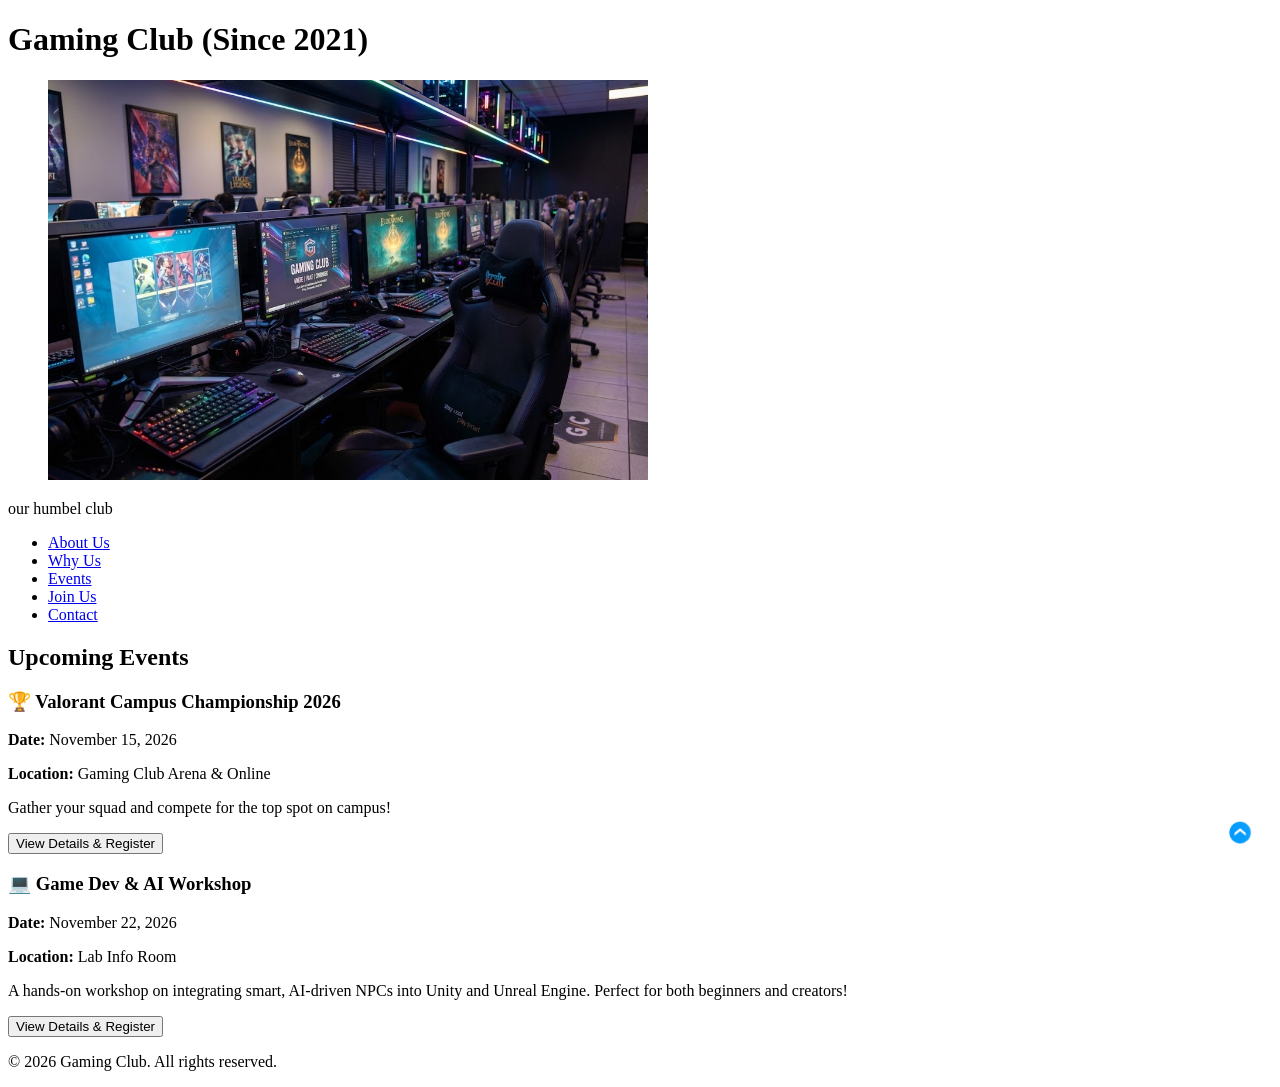
==== events.html @ 000f50c0 "Creer la page des evenements" ====
<!DOCTYPE html>
<html lang="en">
<head>
    <meta charset="UTF-8">
    <meta name="viewport" content="width=device-width, initial-scale=1.0">
    <title>🎮 Gaming Club</title>
</head>
<body>
    <header>
        <h1>Gaming Club (Since 2021)</h1>
        <figure>
            <img src="img/gaming club.jfif" alt="our gaming club" height="400">
        </figure>
        <figcaption>
            our humbel club
        </figcaption>
    </header>
    <nav id="sommaire">
        <ul>
            <li><a href="index.html#about-us">About Us</a></li>
            <li><a href="index.html#why-us">Why Us</a></li>
            <li><a href="events.html">Events</a></li>
            <li><a href="joinus.html">Join Us</a></li>
            <li><a href="index.html#contact">Contact</a></li>
        </ul>
    </nav>
    <main>
        <section id="upcoming-events">
            <h2>Upcoming Events</h2>
        
            <article class="event-card">
                <h3>🏆 Valorant Campus Championship 2026</h3>
                <p><strong>Date:</strong> November 15, 2026</p>
                <p><strong>Location:</strong> Gaming Club Arena & Online</p>
                <p>Gather your squad and compete for the top spot on campus!</p>
            
                <a href="valo.html">
                    <button type="button">View Details & Register</button>
                </a>
            </article>

            <article class="event-card">
                <h3>💻 Game Dev & AI Workshop</h3>
                <p><strong>Date:</strong> November 22, 2026</p>
                <p><strong>Location:</strong> Lab Info Room</p>
                <p>A hands-on workshop on integrating smart, AI-driven NPCs into Unity and Unreal Engine. Perfect for both beginners and creators!</p>

                <a href="gamedev.html">
                    <button type="button">View Details & Register</button>
                </a>
            </article>
        </section>
    </main>
    <footer>
        <p>&copy; 2026 Gaming Club. All rights reserved.</p>
    </footer>
    <a href="#sommaire"><img src="img/button.png" alt="bouton" style="position: fixed;right: 0; top: 90%; width: 80px;"></a>
</body>
</html>
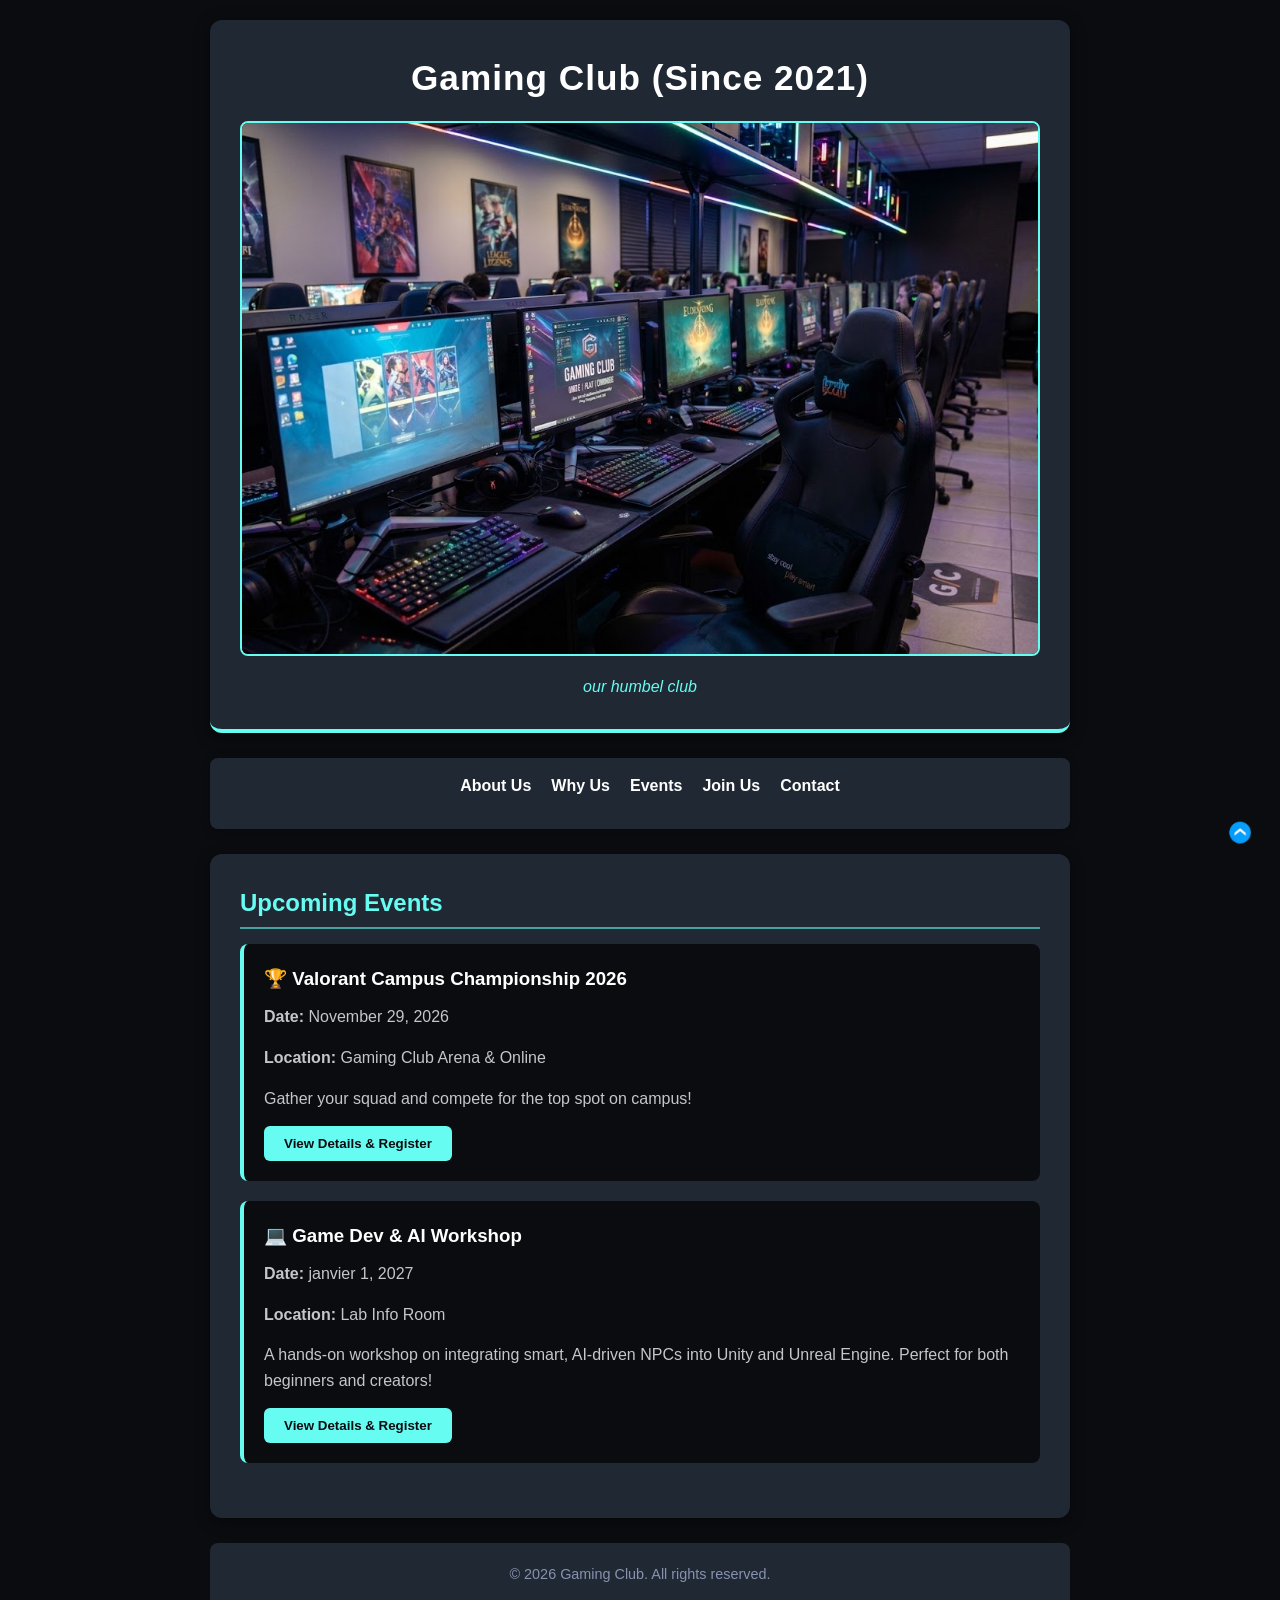
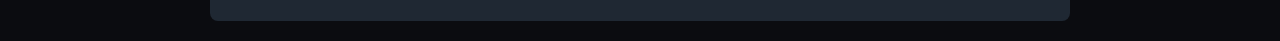
==== commit 9f339b1a: "resultats final" ====
--- a/events.html
+++ b/events.html
@@ -3,9 +3,11 @@
 <head>
     <meta charset="UTF-8">
     <meta name="viewport" content="width=device-width, initial-scale=1.0">
-    <title>🎮 Gaming Club</title>
+    <title>🎮 Gaming Club-events</title>
+    <link rel="icon" type="image/png" href="img/icon1.png">
 </head>
 <body>
+    <link rel="stylesheet" href="style.css">
     <header>
         <h1>Gaming Club (Since 2021)</h1>
         <figure>
@@ -30,7 +32,7 @@
         
             <article class="event-card">
                 <h3>🏆 Valorant Campus Championship 2026</h3>
-                <p><strong>Date:</strong> November 15, 2026</p>
+                <p><strong>Date:</strong> November 29, 2026</p>
                 <p><strong>Location:</strong> Gaming Club Arena & Online</p>
                 <p>Gather your squad and compete for the top spot on campus!</p>
             
@@ -41,7 +43,7 @@
 
             <article class="event-card">
                 <h3>💻 Game Dev & AI Workshop</h3>
-                <p><strong>Date:</strong> November 22, 2026</p>
+                <p><strong>Date:</strong> janvier 1, 2027</p>
                 <p><strong>Location:</strong> Lab Info Room</p>
                 <p>A hands-on workshop on integrating smart, AI-driven NPCs into Unity and Unreal Engine. Perfect for both beginners and creators!</p>
 
@@ -55,5 +57,6 @@
         <p>&copy; 2026 Gaming Club. All rights reserved.</p>
     </footer>
     <a href="#sommaire"><img src="img/button.png" alt="bouton" style="position: fixed;right: 0; top: 90%; width: 80px;"></a>
+    <script src="javascript.js"></script>
 </body>
 </html>
--- a/style.css
+++ b/style.css
@@ -0,0 +1,270 @@
+/* --- RESET & VARIABLES --- */
+* {
+    box-sizing: border-box;
+    margin: 0;
+    padding: 0;
+}
+
+body {
+    font-family: 'Segoe UI', Tahoma, Geneva, Verdana, sans-serif;
+    background-color: #0b0c10;
+    color: #c5c6c7;
+    line-height: 1.6;
+    padding: 20px;
+    max-width: 900px;
+    margin: 0 auto;
+}
+
+/* --- HEADER & LOGO --- */
+header {
+    text-align: center;
+    background: #1f2833;
+    padding: 30px;
+    border-radius: 12px;
+    border-bottom: 4px solid #66fcf1;
+    margin-bottom: 25px;
+    box-shadow: 0 4px 15px rgba(0, 0, 0, 0.5);
+}
+
+header h1 {
+    color: #ffffff;
+    font-size: 2.2rem;
+    margin-bottom: 15px;
+    letter-spacing: 1px;
+}
+
+header img {
+    max-width: 100%;
+    height: auto;
+    border-radius: 8px;
+    border: 2px solid #66fcf1;
+}
+
+figcaption {
+    color: #66fcf1;
+    font-style: italic;
+    margin-top: 10px;
+}
+
+/* --- NAVIGATION (SOMMAIRE) --- */
+nav#sommaire {
+    background: #1f2833;
+    padding: 15px;
+    border-radius: 8px;
+    margin-bottom: 25px;
+    box-shadow: 0 2px 10px rgba(0, 0, 0, 0.3);
+}
+
+nav#sommaire ul {
+    list-style: none;
+    display: flex;
+    justify-content: center;
+    flex-wrap: wrap;
+    gap: 20px;
+}
+
+nav#sommaire a {
+    color: #ffffff;
+    text-decoration: none;
+    font-weight: 600;
+    transition: color 0.3s;
+}
+
+nav#sommaire a:hover {
+    color: #66fcf1;
+}
+
+/* --- MAIN & SECTIONS --- */
+main {
+    background: #1f2833;
+    padding: 30px;
+    border-radius: 12px;
+    margin-bottom: 25px;
+    box-shadow: 0 4px 15px rgba(0, 0, 0, 0.4);
+}
+
+section {
+    margin-bottom: 25px;
+}
+
+h2 {
+    color: #66fcf1;
+    margin-bottom: 15px;
+    border-bottom: 2px solid #45a29e;
+    padding-bottom: 5px;
+}
+
+h3 {
+    color: #ffffff;
+    margin-bottom: 10px;
+}
+
+p, ul {
+    margin-bottom: 15px;
+}
+
+ul {
+    padding-left: 20px;
+}
+
+/* --- ARTICLES / CARTES D'ÉVÉNEMENTS --- */
+article {
+    background: #0b0c10;
+    border-left: 4px solid #66fcf1;
+    padding: 20px;
+    margin-bottom: 20px;
+    border-radius: 8px;
+    transition: transform 0.2s ease;
+}
+
+article:hover {
+    transform: translateY(-3px);
+}
+
+/* --- FORMULAIRES --- */
+fieldset {
+    border: 1px solid #45a29e;
+    padding: 20px;
+    border-radius: 8px;
+    background: #0b0c10;
+    margin-bottom: 20px;
+}
+
+legend {
+    color: #66fcf1;
+    font-weight: bold;
+    padding: 0 10px;
+}
+
+label {
+    display: block;
+    margin-bottom: 5px;
+    color: #ffffff;
+    font-weight: 500;
+}
+
+input[type="text"],
+input[type="email"],
+input[type="tel"],
+select {
+    width: 100%;
+    padding: 10px;
+    background: #1f2833;
+    border: 1px solid #45a29e;
+    color: #fff;
+    border-radius: 6px;
+    margin-bottom: 15px;
+}
+
+input:focus, select:focus {
+    outline: none;
+    border-color: #66fcf1;
+    box-shadow: 0 0 8px rgba(102, 252, 241, 0.4);
+}
+
+/* --- BOUTONS --- */
+button, input[type="submit"], input[type="reset"], .btn {
+    background-color: #66fcf1;
+    color: #0b0c10;
+    border: none;
+    padding: 10px 20px;
+    font-weight: bold;
+    border-radius: 6px;
+    cursor: pointer;
+    transition: background 0.3s, transform 0.2s;
+    text-decoration: none;
+    display: inline-block;
+}
+
+button:hover, input[type="submit"]:hover, .btn:hover {
+    background-color: #45a29e;
+    color: #ffffff;
+    transform: translateY(-2px);
+}
+
+input[type="reset"] {
+    background-color: #c5c6c7;
+    color: #0b0c10;
+}
+
+input[type="reset"]:hover {
+    background-color: #ffffff;
+}
+
+/* --- FOOTER --- */
+footer {
+    text-align: center;
+    padding: 20px;
+    background: #1f2833;
+    border-radius: 8px;
+    color: #8892b0;
+    font-size: 0.9rem;
+}
+/* --- MESSAGES ET ERREURS DE VALIDATION --- */
+.input-error {
+    border-color: #ff4d4d !important;
+    box-shadow: 0 0 8px rgba(255, 77, 77, 0.5) !important;
+}
+
+.error-message {
+    color: #ff4d4d;
+    font-size: 0.85rem;
+    font-weight: bold;
+    display: block;
+    margin-top: -10px;
+    margin-bottom: 15px;
+}
+/* --- STYLE DE LA VIDÉO CENTRÉE ET BORDURE --- */
+.centered-video {
+    display: block;             
+    margin: 20px auto;           
+    max-width: 100%;             
+    border: 3px solid #66fcf1;   
+    border-radius: 8px;          
+    box-shadow: 0 4px 15px rgba(102, 252, 241, 0.2); 
+}
+/* --- STYLE DE CONTACT  --- */
+#contact ul.contact-menu {
+    list-style: none;          
+    padding: 0;
+    display: flex;            
+    justify-content: center;   
+    flex-wrap: wrap;           
+    gap: 15px;             
+}
+
+#contact ul.contact-menu li {
+    margin: 0;                 
+}
+
+#contact a.contact-btn {
+    text-decoration: none;    
+    background-color: #66fcf1; 
+    color: #0b0c10;            
+    border: none;
+    padding: 10px 20px;
+    font-weight: bold;
+    border-radius: 6px;
+    cursor: pointer;
+    transition: background 0.3s, transform 0.2s;
+    display: inline-flex;      
+    align-items: center;
+}
+
+#contact a.contact-btn:hover {
+    background-color: #45a29e; 
+    color: #ffffff;
+    transform: translateY(-2px); 
+}
+/* --- NAVIGATION  --- */
+nav#sommaire {
+    background: #1f2833;
+    padding: 15px;
+    border-radius: 8px;
+    margin-bottom: 25px;
+    box-shadow: 0 2px 10px rgba(0, 0, 0, 0.3);
+    
+    position: sticky;
+    top: 0px;          
+    z-index: 1000;      
+}
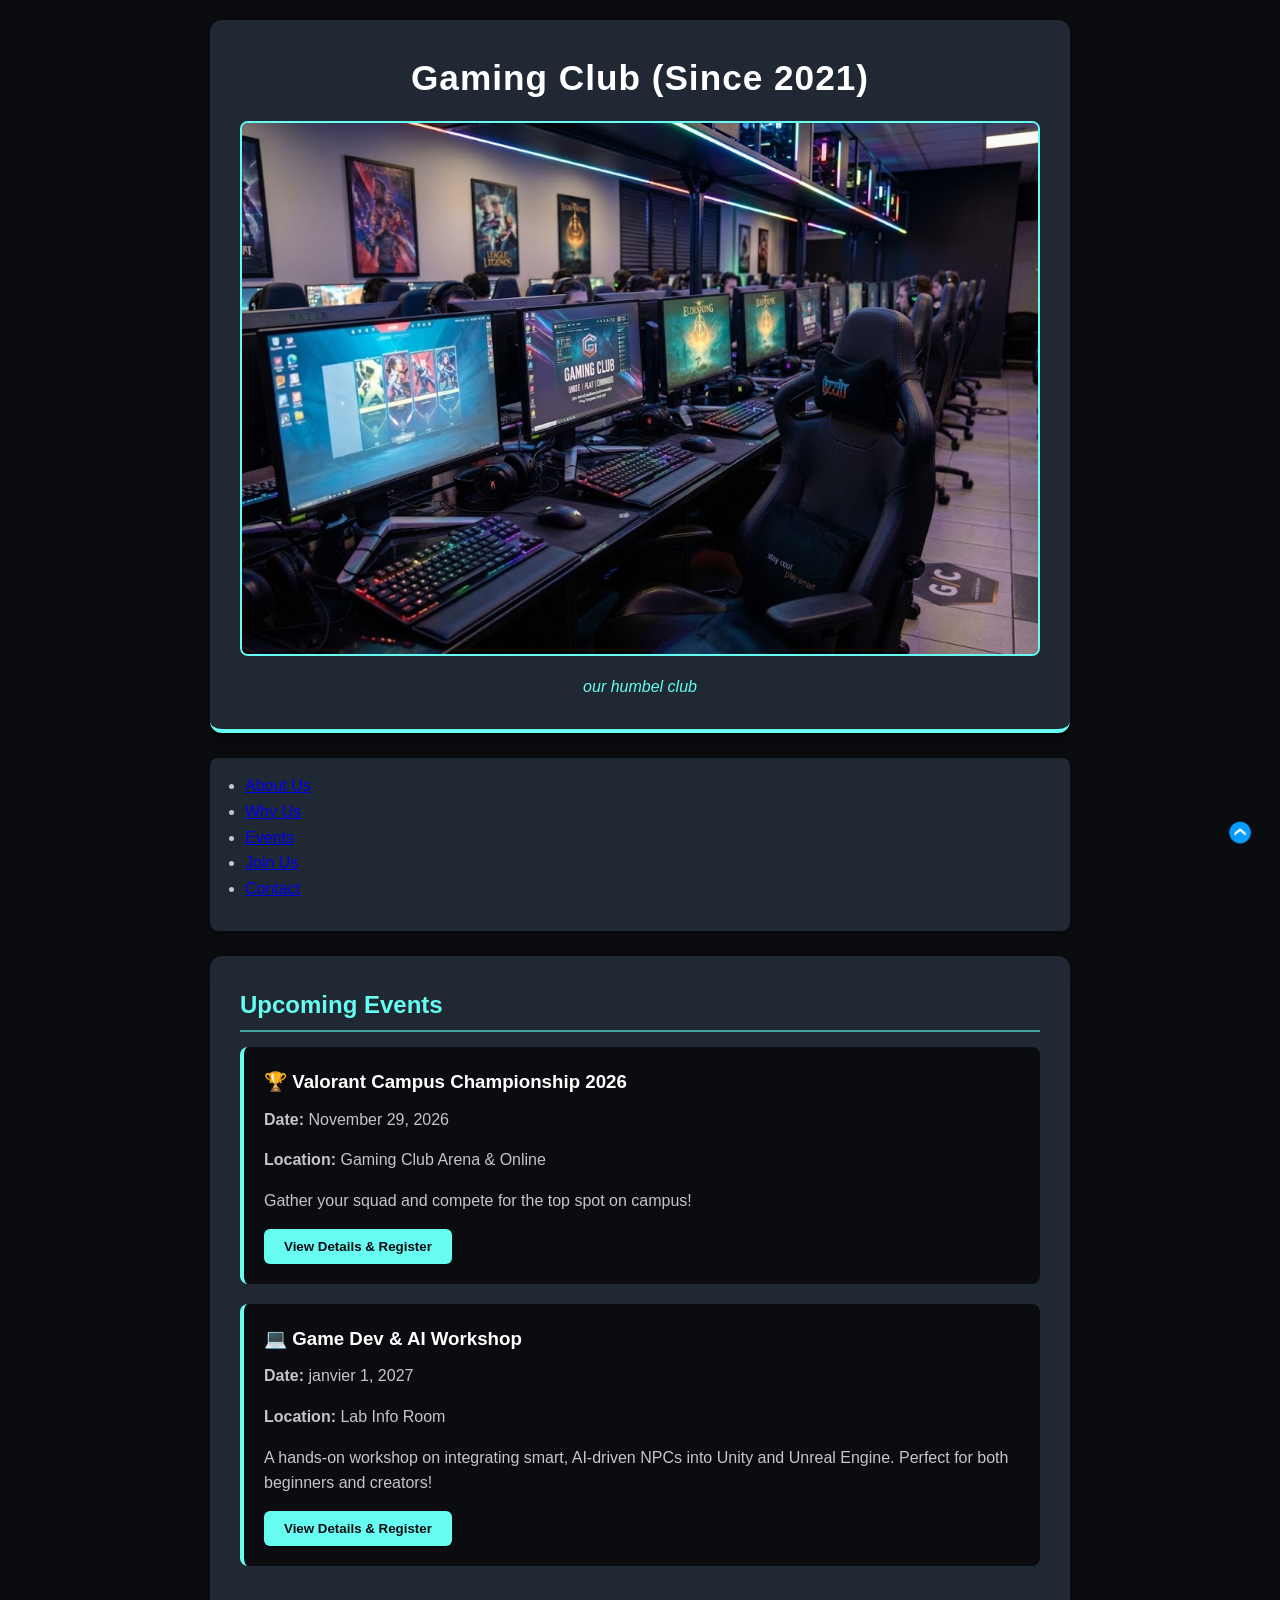
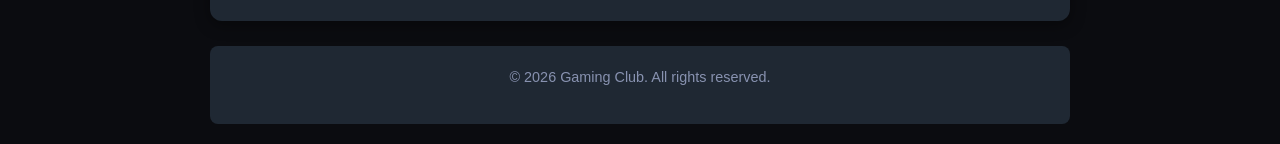
==== commit de700d54: "resultat finale" ====
--- a/events.html
+++ b/events.html
@@ -17,7 +17,8 @@
             our humbel club
         </figcaption>
     </header>
-    <nav id="sommaire">
+    <section id="top"></section>
+    <nav >
         <ul>
             <li><a href="index.html#about-us">About Us</a></li>
             <li><a href="index.html#why-us">Why Us</a></li>
@@ -56,7 +57,7 @@
     <footer>
         <p>&copy; 2026 Gaming Club. All rights reserved.</p>
     </footer>
-    <a href="#sommaire"><img src="img/button.png" alt="bouton" style="position: fixed;right: 0; top: 90%; width: 80px;"></a>
+    <a href="#top"><img src="img/button.png" alt="bouton" style="position: fixed;right: 0; top: 90%; width: 80px;"></a>
     <script src="javascript.js"></script>
 </body>
 </html>
--- a/style.css
+++ b/style.css
@@ -257,7 +257,7 @@
     transform: translateY(-2px); 
 }
 /* --- NAVIGATION  --- */
-nav#sommaire {
+nav{
     background: #1f2833;
     padding: 15px;
     border-radius: 8px;
@@ -267,4 +267,7 @@
     position: sticky;
     top: 0px;          
     z-index: 1000;      
+}
+html {
+    scroll-behavior: smooth;
 }
